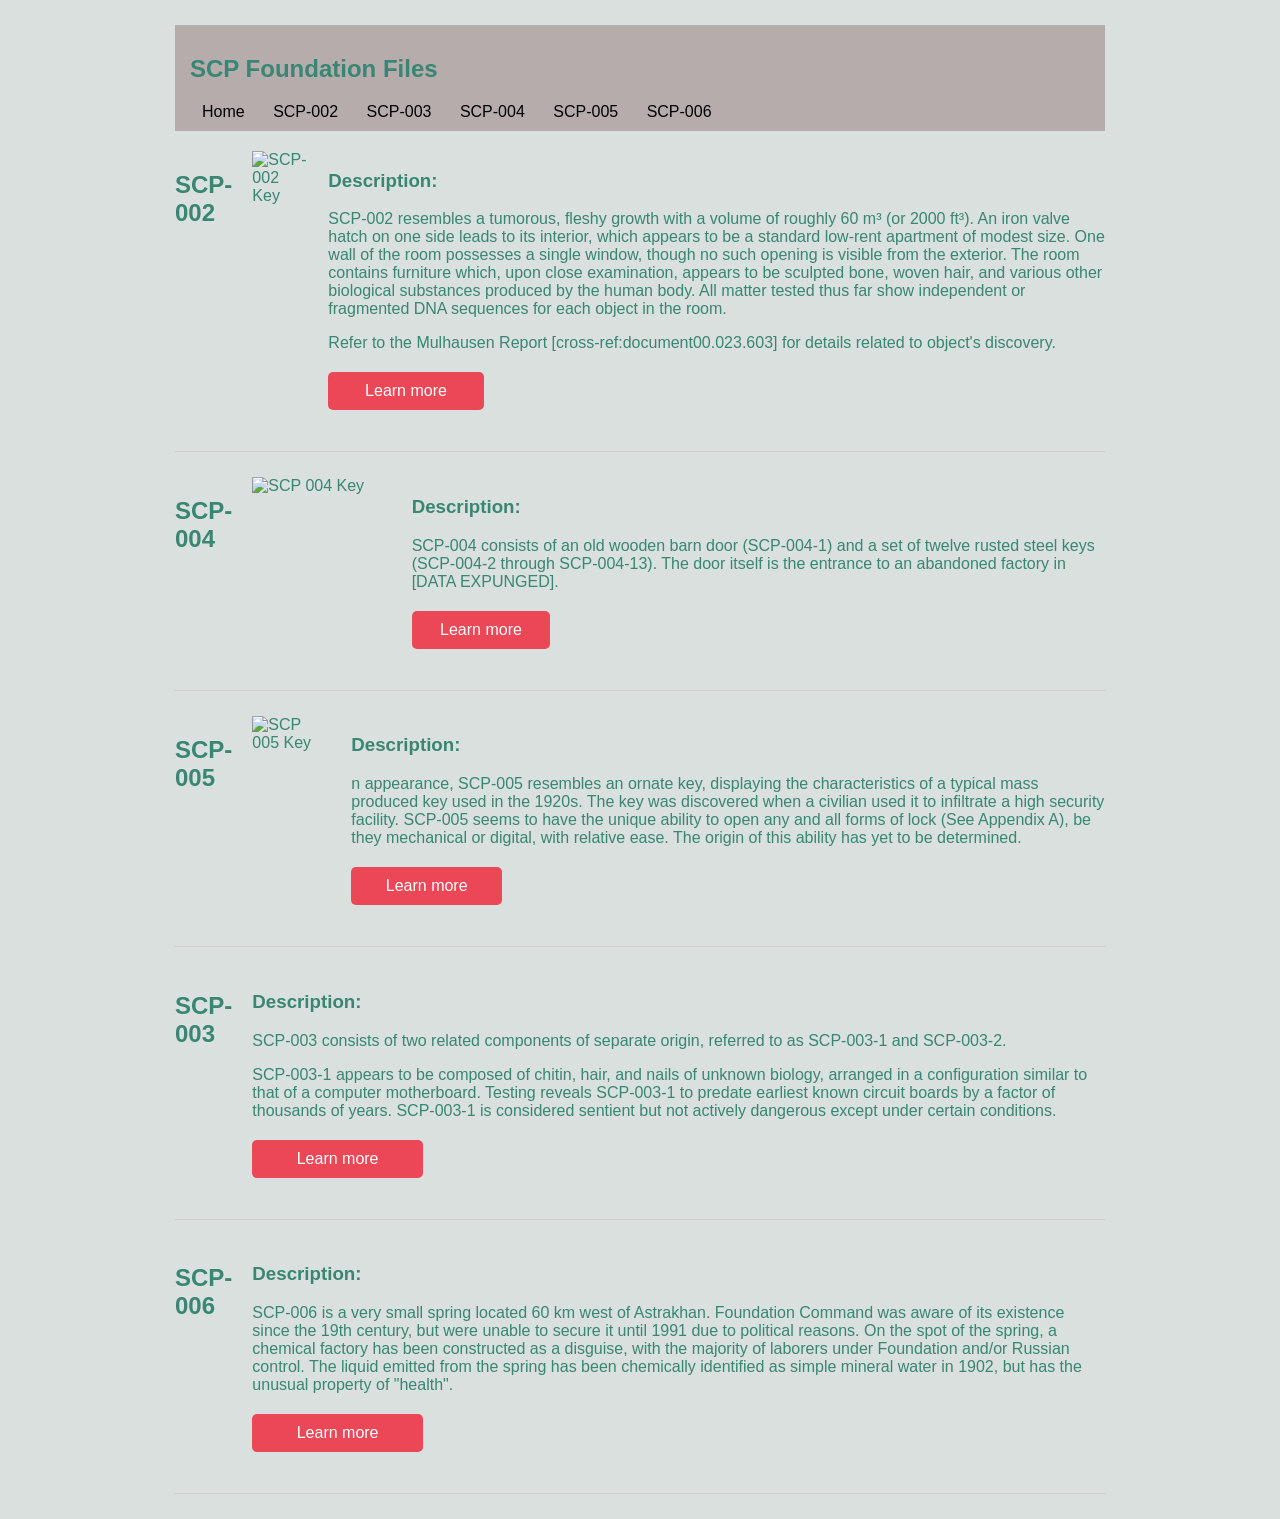
==== index.html @ bdfd2a0a "initial commit first commit of SCP-files website" ====
<!DOCTYPE html>
<html lang="en">

<head>
<meta charset="UTF-8">
<meta name="viewport" content="width=device-width, initial-scale=1.0">
<title>SCP Foundation</title>

<link rel="stylesheet" href="styles.css">

</head>
<body class="container">
<nav class="navbar">

<header>
<h1>SCP Foundation Files</h1>


<a href="index.html" class="nav-link">Home</a>
<a href="SCP-002.html" class="nav-link">SCP-002</a>
<a href="SCP-003.html" class="nav-link">SCP-003</a>
<a href="SCP-004.html" class="nav-link">SCP-004</a>
<a href="SCP-005.html" class="nav-link">SCP-005</a>
<a href="SCP-006.html" class="nav-link">SCP-006</a>

</header>
</nav>

<div>

<div class="flex-row">
            <h2>SCP-002</h2>
            <img src="800px-SCP002.jpg" alt="SCP-002 Key"class="index-img">
            
            <section>
<h3><b></b>Description:</b></h3>
<p>SCP-002 resembles a tumorous, fleshy growth with a volume of roughly 60 m³ (or 2000 ft³). An iron valve hatch on one side leads to its interior, which appears to be a standard low-rent apartment of modest size. One wall of the room possesses a single window, though no such opening is visible from the exterior. The room contains furniture which, upon close examination, appears to be sculpted bone, woven hair, and various other biological substances produced by the human body. All matter tested thus far show independent or fragmented DNA sequences for each object in the room.</p>

<p>Refer to the Mulhausen Report [cross-ref:document00.023.603] for details related to object's discovery.<a href="SCP-002.html" class="btn">Learn more</a></p>

</section>
            
            
        </div>
        <hr>

         <div class="flex-row">
            <h2>SCP-004</h2>
            <img src="SCP004_door.jpg" alt="SCP 004 Key"class="index-img">
            <section>
 <h3><b></b>Description:</b></h3>   
 <p>SCP-004 consists of an old wooden barn door (SCP-004-1) and a set of twelve rusted steel keys (SCP-004-2 through SCP-004-13). The door itself is the entrance to an abandoned factory in [DATA EXPUNGED].<a href="SCP-003.html" class="btn">Learn more</a></p>

</section> 
        

        </div>
        <hr>

         <div class="flex-row">
            <h2>SCP-005</h2>
            <img src="SCP-005.jpg" alt="SCP 005 Key"class="index-img">
            <section>
<h3><b></b>Description:</b></h3>
<p>n appearance, SCP-005 resembles an ornate key, displaying the characteristics of a typical mass produced key used in the 1920s. The key was discovered when a civilian used it to infiltrate a high security facility. SCP-005 seems to have the unique ability to open any and all forms of lock (See Appendix A), be they mechanical or digital, with relative ease. The origin of this ability has yet to be determined.<a href="SCP-005.html" class="btn">Learn more</a></p>

</section>

 </div>
        <hr>

       
         <div class="flex-row">
            <h2>SCP-003</h2>
            
<section>
 <h3><b></b>Description:</b></h3>
 <p>SCP-003 consists of two related components of separate origin, referred to as SCP-003-1 and SCP-003-2.</p>

 <p>SCP-003-1 appears to be composed of chitin, hair, and nails of unknown biology, arranged in a configuration similar to that of a computer motherboard. Testing reveals SCP-003-1 to predate earliest known circuit boards by a factor of thousands of years. SCP-003-1 is considered sentient but not actively dangerous except under certain conditions.<a href="SCP-003.html" class="btn">Learn more</a></p>
</section>

            
        </div>
        <hr>

         <div class="flex-row">
            <h2>SCP-006</h2>

            <section>
<h3><b></b>Description:</b></h3>
<p>SCP-006 is a very small spring located 60 km west of Astrakhan. Foundation Command was aware of its existence since the 19th century, but were unable to secure it until 1991 due to political reasons. On the spot of the spring, a chemical factory has been constructed as a disguise, with the majority of laborers under Foundation and/or Russian control. The liquid emitted from the spring has been chemically identified as simple mineral water in 1902, but has the unusual property of "health".<a href="SCP-006.html" class="btn">Learn more</a></p>

</section>

        </div>
        <hr>

</body>
</html>
---- styles.css ----
* {
    box-sizing: border-box;
}

body {
    font-family: sans-serif;
    padding: 0 15px;
    color: rgb(56, 134, 115);
}

/* Header */
.container {
    max-width: 960px;
    margin: 0 auto;
    background-color: rgb(217, 224, 221)
}

/* Navigation */
.navbar  {
    background-color:rgb(182, 172, 172);
    display: flex; 
    align-items: center;
    justify-content: space-between;
    padding: 10px 15px;
    margin-top: 25px;
}
/* text decoration */
.nav-link {
    color: black;
    text-decoration: none;
    padding: 6px 12px;
    border-radius: 20px;

}

.nav-link:hover {
    background-color: rgba(255, 255, 255, 0.15);
}

.index-img {
    width: 300PX;
    height: auto;
}
.flex-row {
    display: flex;
    align-items: flex-start;
    gap: 20px;
    margin-top: 20px;
}

hr {
    margin: 25px 0;
    border: none;
    border-top: 1px solid #cccccc;
}

.btn {
    display: block;
    width: 20%;
    margin-top: 20px;
    padding: 10px;
    font-size: 16px;
    color: white;
    background-color: #eb4757;
    border: none;
    border-radius: 5px;
    cursor: pointer;
    text-decoration: none;
    text-align: center;
}

.btn:hover {
    background: color #7e687e;

}

/** page title or head **/
.page-header {
    background-color: rgb(177, 178, 216);
    color: rgb(1, 2, 8);
    margin-top: 15px;
    padding: 15px;
    border-radius: 6px;
    text-align: center;
}

.centre-img {
    display: block;
    margin: 15px auto;
}
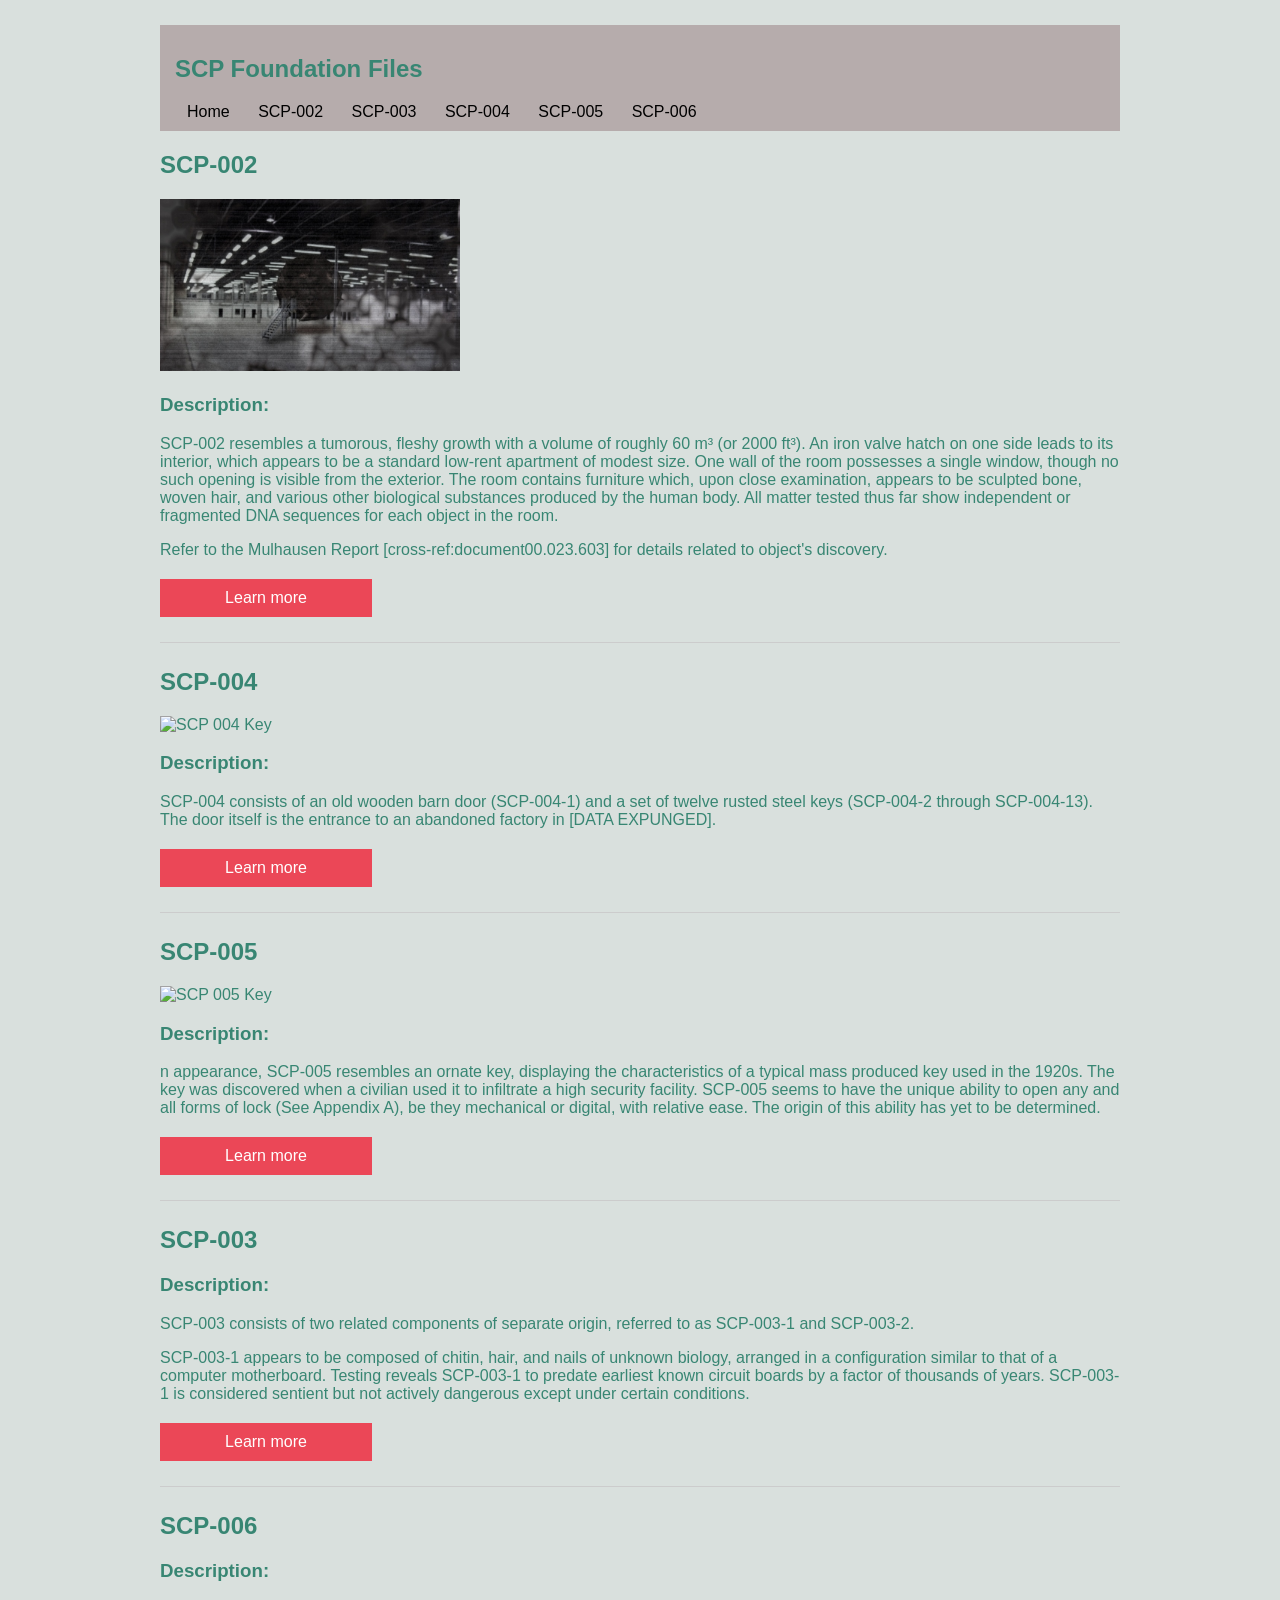
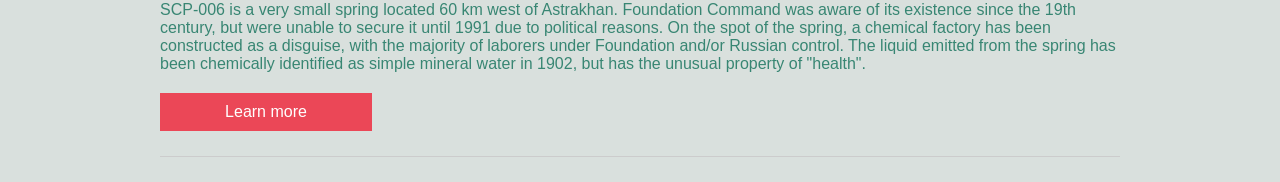
==== commit bc4a254a: "Update index.html" ====
--- a/index.html
+++ b/index.html
@@ -30,7 +30,7 @@
 
 <div class="flex-row">
             <h2>SCP-002</h2>
-            <img src="800px-SCP002.jpg" alt="SCP-002 Key"class="index-img">
+            <img src="image/800px-SCP002.jpg" alt="SCP-002 Key"class="index-img">
             
             <section>
 <h3><b></b>Description:</b></h3>
@@ -97,4 +97,4 @@
         <hr>
 
 </body>
-</html>+</html>
--- a/styles.css
+++ b/styles.css
@@ -1,7 +1,3 @@
-* {
-    box-sizing: border-box;
-}
-
 body {
     font-family: sans-serif;
     padding: 0 15px;
@@ -18,9 +14,6 @@
 /* Navigation */
 .navbar  {
     background-color:rgb(182, 172, 172);
-    display: flex; 
-    align-items: center;
-    justify-content: space-between;
     padding: 10px 15px;
     margin-top: 25px;
 }
@@ -29,22 +22,16 @@
     color: black;
     text-decoration: none;
     padding: 6px 12px;
-    border-radius: 20px;
+   
 
 }
 
-.nav-link:hover {
-    background-color: rgba(255, 255, 255, 0.15);
-}
 
 .index-img {
     width: 300PX;
     height: auto;
 }
 .flex-row {
-    display: flex;
-    align-items: flex-start;
-    gap: 20px;
     margin-top: 20px;
 }
 
@@ -63,16 +50,11 @@
     color: white;
     background-color: #eb4757;
     border: none;
-    border-radius: 5px;
     cursor: pointer;
     text-decoration: none;
     text-align: center;
 }
 
-.btn:hover {
-    background: color #7e687e;
-
-}
 
 /** page title or head **/
 .page-header {
@@ -80,7 +62,6 @@
     color: rgb(1, 2, 8);
     margin-top: 15px;
     padding: 15px;
-    border-radius: 6px;
     text-align: center;
 }
 
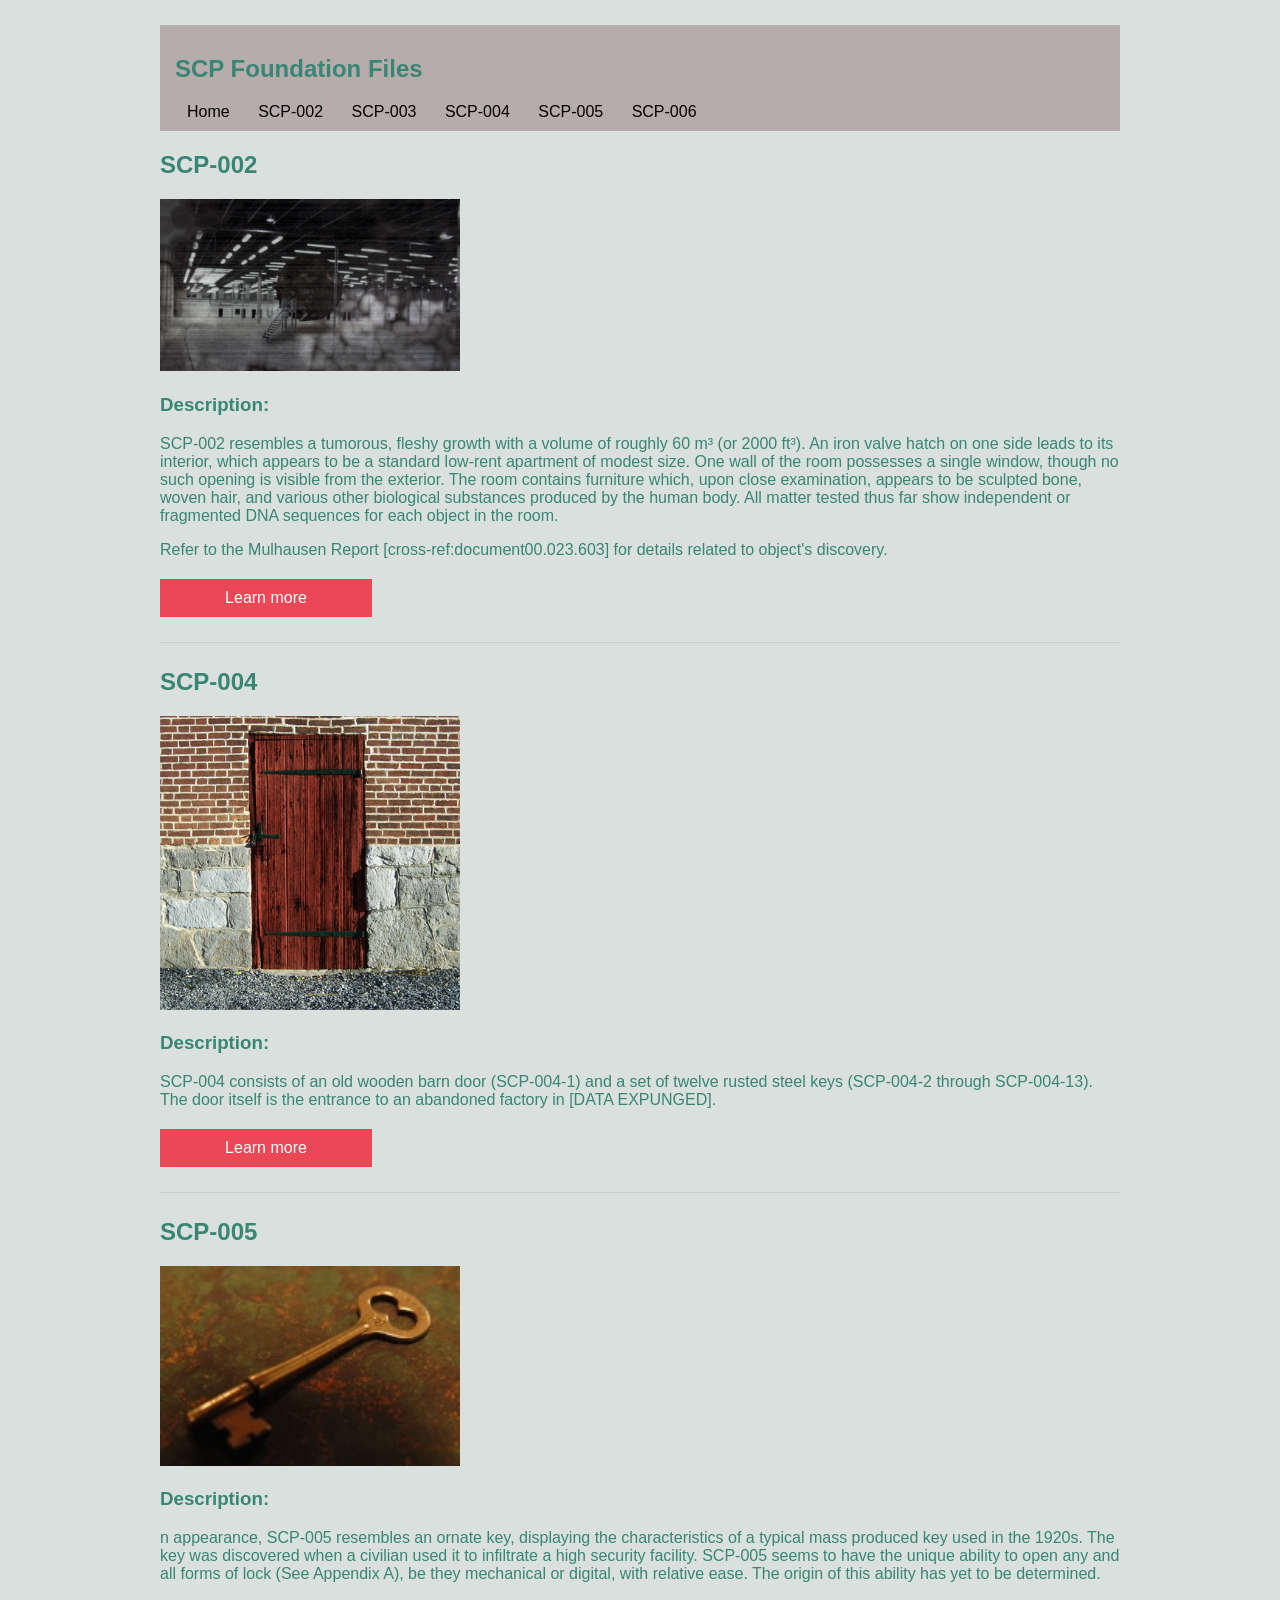
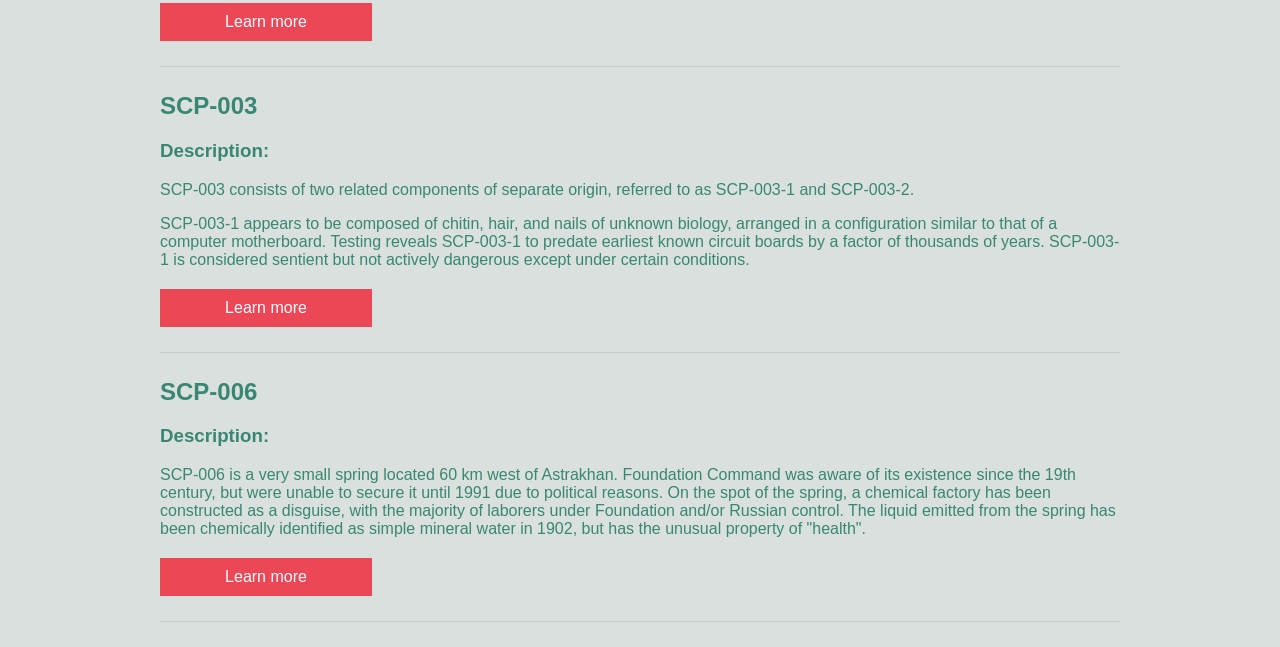
==== commit e57a8148: "Update index.html" ====
--- a/index.html
+++ b/index.html
@@ -46,7 +46,7 @@
 
          <div class="flex-row">
             <h2>SCP-004</h2>
-            <img src="SCP004_door.jpg" alt="SCP 004 Key"class="index-img">
+            <img src="image/SCP004_door.jpg" alt="SCP 004 Key"class="index-img">
             <section>
  <h3><b></b>Description:</b></h3>   
  <p>SCP-004 consists of an old wooden barn door (SCP-004-1) and a set of twelve rusted steel keys (SCP-004-2 through SCP-004-13). The door itself is the entrance to an abandoned factory in [DATA EXPUNGED].<a href="SCP-003.html" class="btn">Learn more</a></p>
@@ -59,7 +59,7 @@
 
          <div class="flex-row">
             <h2>SCP-005</h2>
-            <img src="SCP-005.jpg" alt="SCP 005 Key"class="index-img">
+            <img src="image/SCP-005.jpg" alt="SCP 005 Key"class="index-img">
             <section>
 <h3><b></b>Description:</b></h3>
 <p>n appearance, SCP-005 resembles an ornate key, displaying the characteristics of a typical mass produced key used in the 1920s. The key was discovered when a civilian used it to infiltrate a high security facility. SCP-005 seems to have the unique ability to open any and all forms of lock (See Appendix A), be they mechanical or digital, with relative ease. The origin of this ability has yet to be determined.<a href="SCP-005.html" class="btn">Learn more</a></p>
